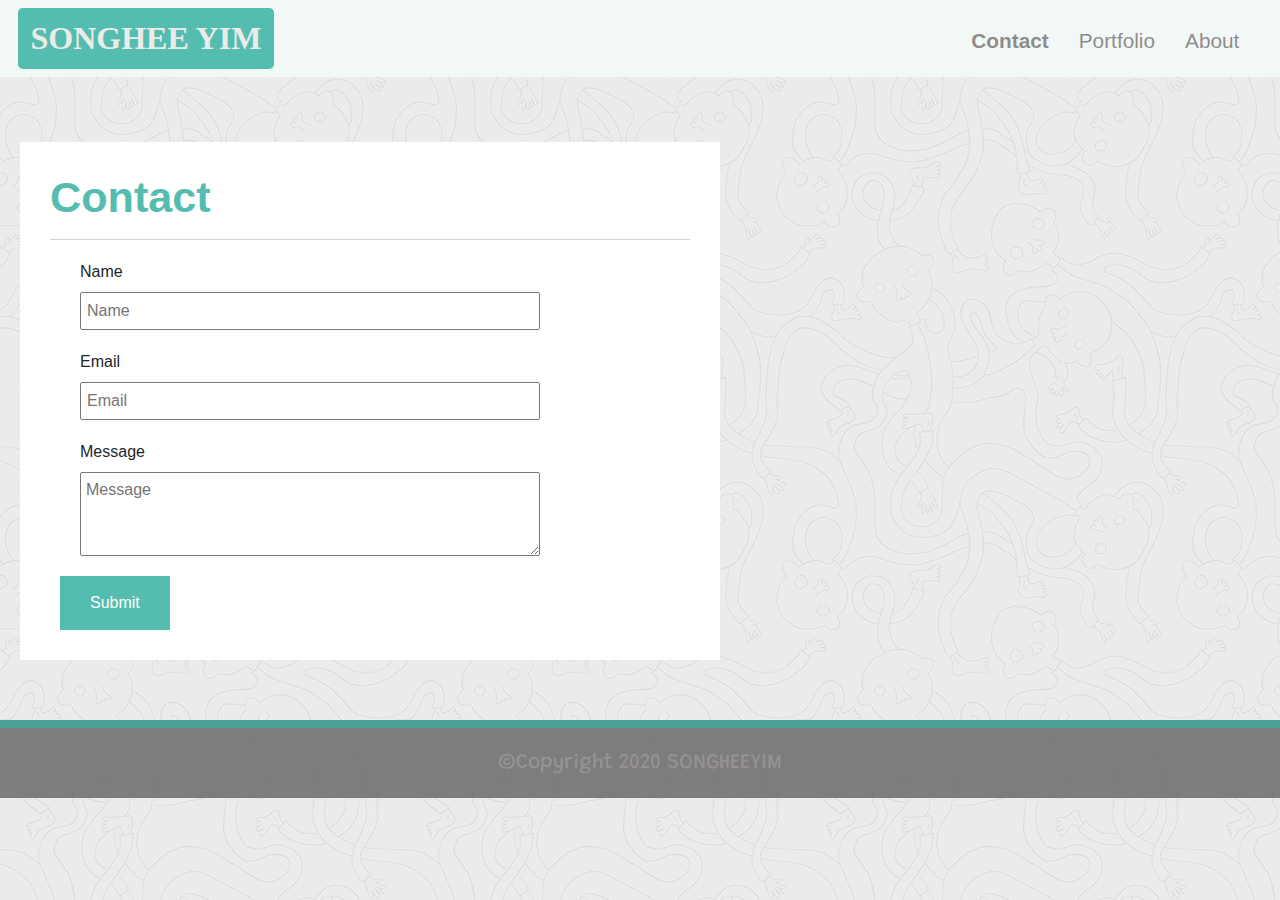
==== contact.html @ bf402188 "initial commit: webpage deployed" ====
<!DOCTYPE html>
<html lang="en">
<head>
    <meta charset="UTF-8">
    <meta name="viewport" content="width=s, initial-scale=1.0">
    <title>Document</title>
    <link rel="stylesheet" href="https://stackpath.bootstrapcdn.com/bootstrap/4.5.2/css/bootstrap.min.css" integrity="sha384-JcKb8q3iqJ61gNV9KGb8thSsNjpSL0n8PARn9HuZOnIxN0hoP+VmmDGMN5t9UJ0Z" crossorigin="anonymous">
    <link rel="stylesheet" href="assets/contact.css">
    <link href="https://fonts.googleapis.com/css2?family=Arvo&family=Dancing+Script&family=Grandstander:wght@500&family=Indie+Flower&display=swap" rel="stylesheet">
    <script src="https://code.jquery.com/jquery-3.5.1.slim.min.js" integrity="sha384-DfXdz2htPH0lsSSs5nCTpuj/zy4C+OGpamoFVy38MVBnE+IbbVYUew+OrCXaRkfj" crossorigin="anonymous"></script>
    <script src="https://cdn.jsdelivr.net/npm/popper.js@1.16.1/dist/umd/popper.min.js" integrity="sha384-9/reFTGAW83EW2RDu2S0VKaIzap3H66lZH81PoYlFhbGU+6BZp6G7niu735Sk7lN" crossorigin="anonymous"></script>
    <script src="https://stackpath.bootstrapcdn.com/bootstrap/4.5.2/js/bootstrap.min.js" integrity="sha384-B4gt1jrGC7Jh4AgTPSdUtOBvfO8shuf57BaghqFfPlYxofvL8/KUEfYiJOMMV+rV" crossorigin="anonymous"></script>

</head>
<body>
<!-- Head section  -->
    <div class='row ml-0 justify-content-between' id="headline">
        <header class="col- ml-0">
            SONGHEE YIM
        </header>

        <!-- Head_nav1: MOBILE / TABLET SCREEN navigation section -->
        <nav  class='col-' id="nav1">
            <div class="btn-group">
                <button type="button" class="btn btn-secondary" data-toggle="dropdown" aria-haspopup="true" aria-expanded="false">
                    <svg id="nav-icon">
                        <line fill='none' x1='0' y1='2' x2='30' y2='2' style="stroke: rgb(144, 155, 151); stroke-width: 2; stroke-linecap: round;"></line>
                        <line fill='none' x1='0' y1='10' x2='30' y2='10' style='stroke:  rgb(109, 187, 180); stroke-width: 2; stroke-linecap: round;'></line>
                        <line fill='none' x1='0' y1='18' x2='30' y2='18' style="stroke: rgb(37, 143, 107); stroke-width: 2; stroke-linecap: round;"></line>
                    </svg>
                </button>
                <!-- Nav1 dropdown menu section -->
                <div class="dropdown-menu dropdown-menu-right">
                    <button class="dropdown-item" id="dditem1" type="button"><a href="contact.html">Contact</a></button>
                    <button class="dropdown-item" id="dditem2" type="button"><a href="portfolio.html">Portfolio</a></button>
                    <button class="dropdown-item" id="dditem3" type="button"><a href="index.html">About</a></button>
                </div>
            </div>
        </nav>

        <!-- Head_nav2: DESKTOP SCREEN navigation section -->
        <nav id="nav2">
            <ul>
                <li id="contact"><a href="contact.html">Contact</a></li>
                <li id="portfolio"><a href="portfolio.html">Portfolio</a></li>
                <li id="about"><a href="index.html">About</a></li>
            </ul>
        </nav>
    </div>


<!-- Main paragraph | input section -->
    <section id="wrap">
        <main>
            <h2>Contact</h2>
            <hr id="hr-main">
            <form action="#" method="post">
                <div id="inputWrap">
                    <div id="input">
                        <label class="row ml-0 mr-0" for="name">Name</label>
                        <input class="row ml-0 mr-0" type="text" id="name" name="name" placeholder="Name">
                    </div>
                    <div id="input">
                        <label class="row ml-0 mr-0" for="email">Email</label>
                        <input class="row ml-0 mr-0" type="email" id="email" name="email" placeholder="Email">
                    </div>
                    <div id="input">    
                        <label class="row ml-0 mr-0" for="message">Message</label>
                        <textarea class="row ml-0 mr-0" name="message" rows="3" placeholder="Message"></textarea>
                    </div>
                </div>
                <div id="submitWrap">
                    <div class="row ml-0 mr-0" id="submit">
                        <input type="submit" value="Submit">
                    </div>
                </div>
            </form>
        </main>
    </section>
    <hr id="hr-footer">
<!-- copyright footer section -->
    <footer id="copyright-section">
        <div>&copy;Copyright 2020 SONGHEEYIM</div>
    </footer>
</body>
</html>
---- assets/contact.css ----
*{
    box-sizing: border-box;
}
body{
    background-image: url(./images/backgroundImage.png);
    background-repeat: repeat;
}
header{
    text-align: center;
    padding: 1% 2%;
    border-radius: 0.3rem;
    background: #54bdaf;
    font-size: 1.7rem;
    font-weight: bold;
    font-family: serif;
    color: rgb(236, 235, 232);
}
nav #nav-icon{
    width: 50px;
    height: 40px;
    padding: 20%;
    border-radius: 0.2rem;
    background-color: rgb(241, 248, 246);
}
ul #contact, ul #portfolio, ul #about{
    list-style-type: none;
    float: left;
    padding: 5px;
}
main h2{
    font-weight: bolder;
    font-size: 2.7rem;
    color: #54bdaf;
}
.btn, .btn-group{
    width: 55px;
    background-color: rgb(241, 248, 246);
    padding: 0;
    border: 0.3px solid rgb(207, 200, 200);
    border-radius: 0.2rem;
}
.dropdown-menu{
    font-family: 'Indie Flower', cursive;
    font-size: 1.5rem;
    min-width: 7rem;
}
#headline{
    padding: 8px 8px 8px 18px;
    width: 100%;
    background-color: rgb(241, 248, 246);
}
#nav1{
    margin-right: 3%;
    margin-top: 0.8%;
}
#dditem1,#dditem2,#dditem3 {
    padding: 6%;
} 
#dditem1 a,#dditem2 a, #dditem3 a{
    text-decoration: none;
    color: black;
}
#dditem1 a{
    font-weight: bolder;
}
#dditem1 a:hover,#dditem2 a:hover,#dditem3 a:hover{
    background-color: rgb(245, 208, 195);
}
#dditem1 a:active,#dditem2 a:active,#dditem3 a:active, .dropdown-item:active{
    background-color: rgb(236, 166, 140);
}
#nav2{
    font-family: sans-serif;
    visibility: hidden;
    position: absolute;
    top: 20px;
    font-size: 1.3rem;
}
#contact a, #portfolio a, #about a{
    text-decoration: none;
    border-radius: 2rem;
    color: rgba(116, 109, 109, 0.788);
    padding: 10px;
}
#contact a:hover, #portfolio a:hover, #about a:hover{
    background-color: rosybrown;
    color: rgb(63, 72, 80);
}
#wrap{
    padding:0;
    width:350px;
}
#wrap main{
    font-family: sans-serif;
    background: white;
    width: 350px;
    padding: 30px;
    margin: 65px 20px 60px 20px ;
}
#hr-main{
    background-color: rgb(238, 234, 234);
}
#inputWrap{
    padding: 0 30px;
}
#input{
    margin: 20px 0;
}
#input input, #input textarea{
    width: 100%;
    max-width: 350px;
    padding: 5px;
}
#submit input{
    background-color: #54bdaf;
    padding: 15px 30px;
    margin-left: 10px;
    border: none;
    color: white;
}
#hr-footer{
    border: 4px solid #4ba397;
    background-color: #4ba397;
    margin: 0;
}
#copyright-section div{
    width: 100%;
    background-color: #727070e5;
    text-align: center;
    padding: 10px 0;
    height: 40px;
    font-family: 'Grandstander', cursive;
    font-size: 10px;
    color: #979393;
}

/* media query break point set to tablet screen */
@media screen and (min-width:768px) and (max-width: 992px){
    header{
        font-size: 1.8rem;
        padding: 1% 2%;
    }
    #wrap main{
        width: 520px;
    }
    #copyright-section div{
        height: 70px;
        padding-top: 2.5%;
        font-size: 1rem;
    }
}
    
/* media query break point set to desktop screen */
@media screen and (min-width:992px){
    header{
        font-size: 2rem;
        padding: 0.5% 1%;
    }
    ul #contact {
        font-weight: bolder;
    }
    #nav1{
        visibility: hidden;
    }
    #nav2{
        visibility: visible;
        right: 2%;
    }
    #wrap main{
        width: 700px;
    }
    #input input, #input textarea{
        max-width: 460px;
    }
    #copyright-section div{
        height: 70px;
        padding-top: 20px;
        font-size: 1.3rem;
    }
}
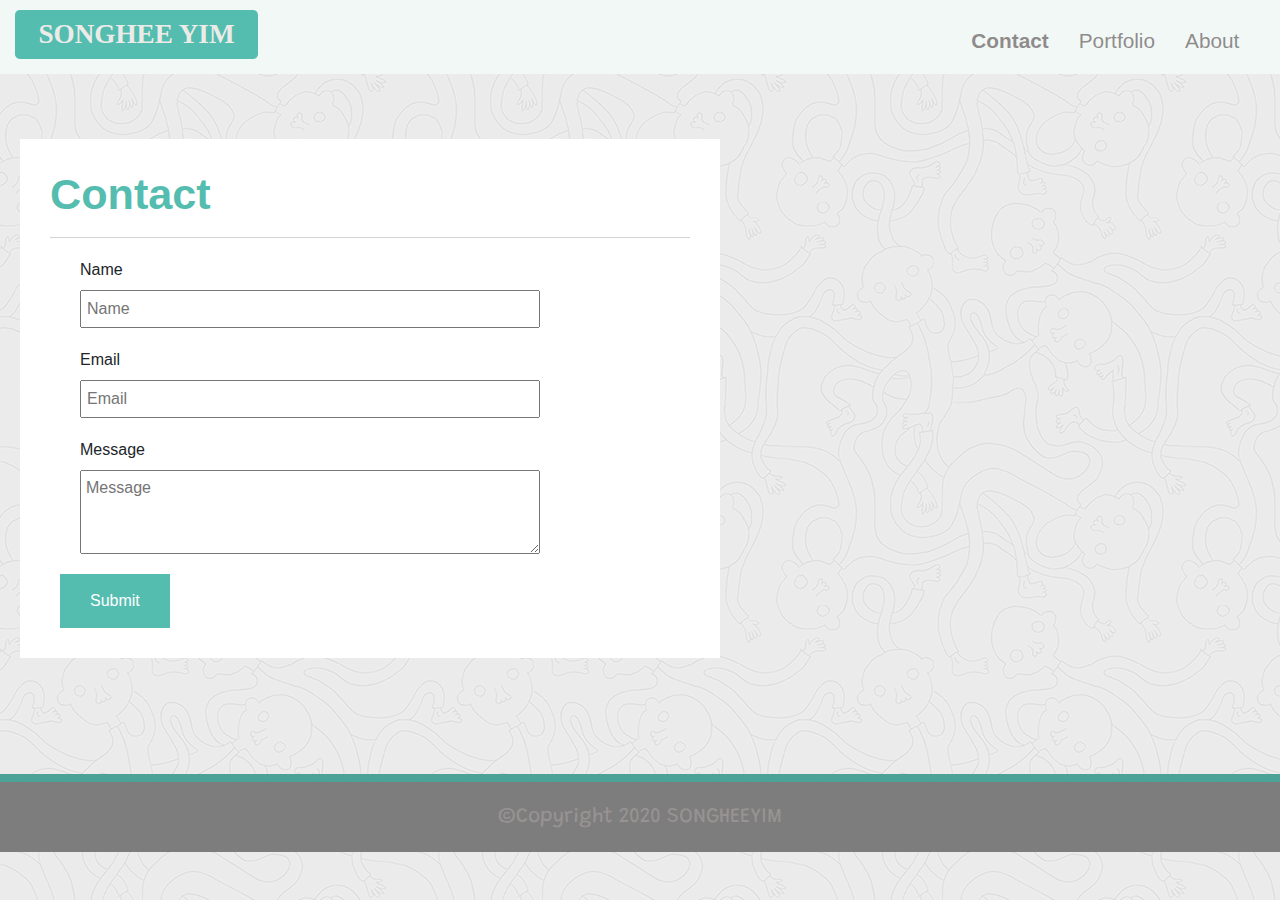
==== commit 0ace8461: "add bootstrap layout in the header" ====
--- a/contact.html
+++ b/contact.html
@@ -14,13 +14,15 @@
 </head>
 <body>
 <!-- Head section  -->
-    <div class='row ml-0 justify-content-between' id="headline">
-        <header class="col- ml-0">
-            SONGHEE YIM
+    <div class='row ml-0 mr-0' id="headline">
+        <header class="col-8 col-sm-5 col-md-4">
+            <div id="header-background">
+                SONGHEE YIM
+            </div>
         </header>
 
         <!-- Head_nav1: MOBILE / TABLET SCREEN navigation section -->
-        <nav  class='col-' id="nav1">
+        <nav  class="col-1 offset-2 col-sm-1 offset-sm-5 col-md-1 offset-md-6 pl-0 pr-0" id="nav1">
             <div class="btn-group">
                 <button type="button" class="btn btn-secondary" data-toggle="dropdown" aria-haspopup="true" aria-expanded="false">
                     <svg id="nav-icon">
--- a/assets/contact.css
+++ b/assets/contact.css
@@ -4,16 +4,6 @@
 body{
     background-image: url(./images/backgroundImage.png);
     background-repeat: repeat;
-}
-header{
-    text-align: center;
-    padding: 1% 2%;
-    border-radius: 0.3rem;
-    background: #54bdaf;
-    font-size: 1.7rem;
-    font-weight: bold;
-    font-family: serif;
-    color: rgb(236, 235, 232);
 }
 nav #nav-icon{
     width: 50px;
@@ -45,12 +35,21 @@
     min-width: 7rem;
 }
 #headline{
-    padding: 8px 8px 8px 18px;
-    width: 100%;
     background-color: rgb(241, 248, 246);
+    padding: 10px 0;
+}
+#header-background{
+    width: 243px;
+    text-align: center;
+    padding: 1% 2%;
+    border-radius: 0.3rem;
+    font-size: 1.7rem;
+    font-weight: bold;
+    font-family: serif;
+    color: rgb(236, 235, 232);
+    background-color:#54bdaf;
 }
 #nav1{
-    margin-right: 3%;
     margin-top: 0.8%;
 }
 #dditem1,#dditem2,#dditem3 {
@@ -88,12 +87,12 @@
 }
 #wrap{
     padding:0;
-    width:350px;
+    height: 635px
 }
 #wrap main{
     font-family: sans-serif;
     background: white;
-    width: 350px;
+    width: 91%;
     padding: 30px;
     margin: 65px 20px 60px 20px ;
 }
@@ -138,7 +137,6 @@
 @media screen and (min-width:768px) and (max-width: 992px){
     header{
         font-size: 1.8rem;
-        padding: 1% 2%;
     }
     #wrap main{
         width: 520px;
@@ -152,10 +150,6 @@
     
 /* media query break point set to desktop screen */
 @media screen and (min-width:992px){
-    header{
-        font-size: 2rem;
-        padding: 0.5% 1%;
-    }
     ul #contact {
         font-weight: bolder;
     }
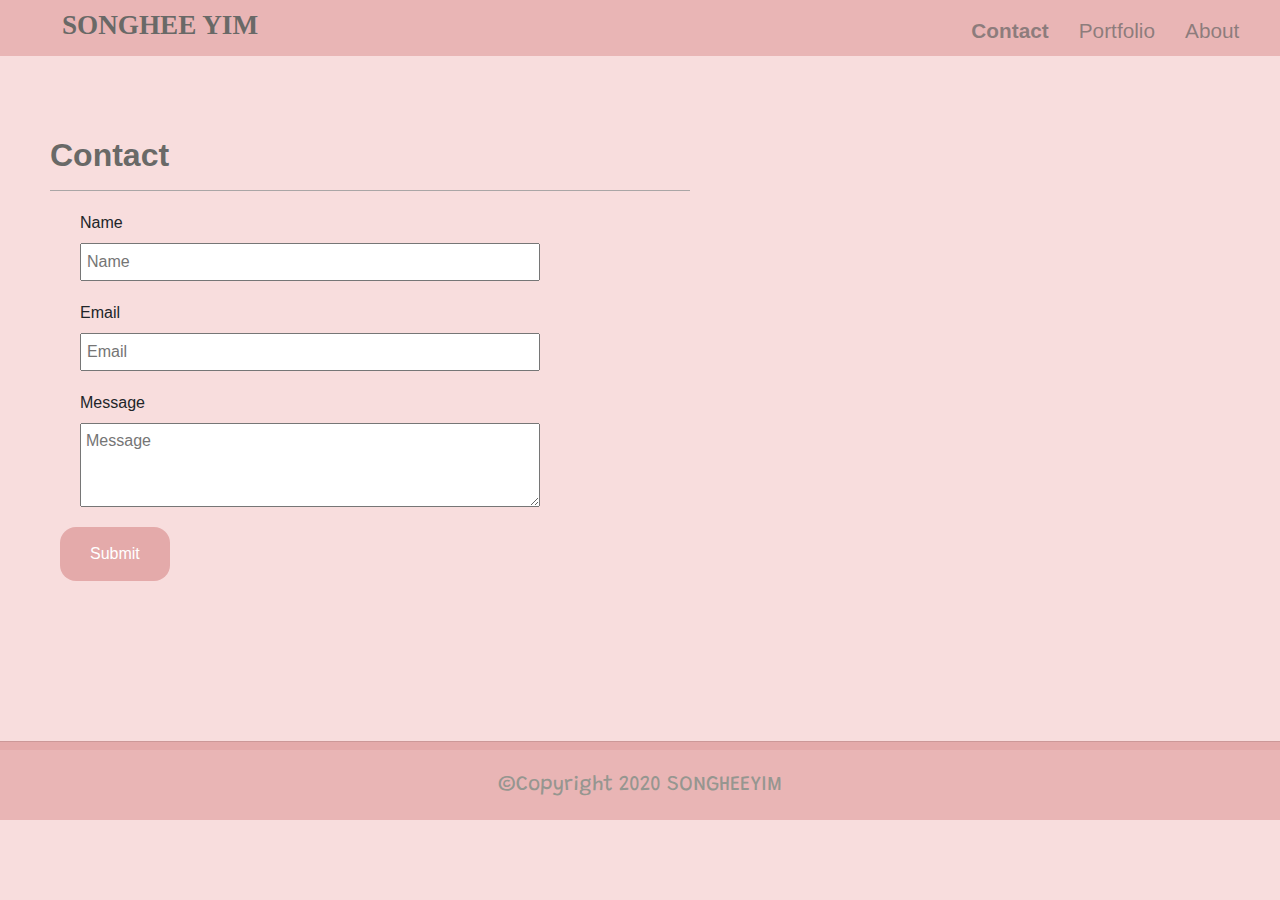
==== commit 8d1ede6e: "Change nav1 button to bootstrap nav button | css color style change" ====
--- a/contact.html
+++ b/contact.html
@@ -15,21 +15,15 @@
 <body>
 <!-- Head section  -->
     <div class='row ml-0 mr-0' id="headline">
-        <header class="col-8 col-sm-5 col-md-4">
-            <div id="header-background">
+        <header class="col-8 col-sm-5 col-md-4 col-lg-3">
                 SONGHEE YIM
-            </div>
         </header>
 
         <!-- Head_nav1: MOBILE / TABLET SCREEN navigation section -->
-        <nav  class="col-1 offset-2 col-sm-1 offset-sm-5 col-md-1 offset-md-6 pl-0 pr-0" id="nav1">
+        <nav class="col-2 offset-2 col-sm-2 offset-sm-5 col-md-1 offset-md-7 col-lg-2 offset-lg-7 pl-0 pr-0 navbar navbar-light " id="nav1">
             <div class="btn-group">
-                <button type="button" class="btn btn-secondary" data-toggle="dropdown" aria-haspopup="true" aria-expanded="false">
-                    <svg id="nav-icon">
-                        <line fill='none' x1='0' y1='2' x2='30' y2='2' style="stroke: rgb(144, 155, 151); stroke-width: 2; stroke-linecap: round;"></line>
-                        <line fill='none' x1='0' y1='10' x2='30' y2='10' style='stroke:  rgb(109, 187, 180); stroke-width: 2; stroke-linecap: round;'></line>
-                        <line fill='none' x1='0' y1='18' x2='30' y2='18' style="stroke: rgb(37, 143, 107); stroke-width: 2; stroke-linecap: round;"></line>
-                    </svg>
+                <button type="button" class="navbar-toggler" data-toggle="dropdown" aria-haspopup="true" aria-expanded="false">
+                    <span class="navbar-toggler-icon"></span>
                 </button>
                 <!-- Nav1 dropdown menu section -->
                 <div class="dropdown-menu dropdown-menu-right">
@@ -37,7 +31,7 @@
                     <button class="dropdown-item" id="dditem2" type="button"><a href="portfolio.html">Portfolio</a></button>
                     <button class="dropdown-item" id="dditem3" type="button"><a href="index.html">About</a></button>
                 </div>
-            </div>
+                </div>
         </nav>
 
         <!-- Head_nav2: DESKTOP SCREEN navigation section -->
--- a/assets/contact.css
+++ b/assets/contact.css
@@ -2,15 +2,17 @@
     box-sizing: border-box;
 }
 body{
-    background-image: url(./images/backgroundImage.png);
+    background-color: #f8dddd;
     background-repeat: repeat;
 }
-nav #nav-icon{
-    width: 50px;
-    height: 40px;
-    padding: 20%;
-    border-radius: 0.2rem;
-    background-color: rgb(241, 248, 246);
+header{
+    text-align: center;
+    padding: 5px 0;
+    font-size: 1.7rem;
+    font-weight: bold;
+    font-family: serif;
+    color: rgb(105, 105, 103);
+    background-color:#e9b5b5;
 }
 ul #contact, ul #portfolio, ul #about{
     list-style-type: none;
@@ -19,38 +21,21 @@
 }
 main h2{
     font-weight: bolder;
-    font-size: 2.7rem;
-    color: #54bdaf;
+    color: rgb(105, 105, 103);
 }
 .btn, .btn-group{
-    width: 55px;
     background-color: rgb(241, 248, 246);
-    padding: 0;
-    border: 0.3px solid rgb(207, 200, 200);
-    border-radius: 0.2rem;
+    border-radius: 2rem;
+}
+.navbar-toggler{
+    border-radius: 2rem;
 }
 .dropdown-menu{
     font-family: 'Indie Flower', cursive;
-    font-size: 1.5rem;
     min-width: 7rem;
 }
 #headline{
-    background-color: rgb(241, 248, 246);
-    padding: 10px 0;
-}
-#header-background{
-    width: 243px;
-    text-align: center;
-    padding: 1% 2%;
-    border-radius: 0.3rem;
-    font-size: 1.7rem;
-    font-weight: bold;
-    font-family: serif;
-    color: rgb(236, 235, 232);
-    background-color:#54bdaf;
-}
-#nav1{
-    margin-top: 0.8%;
+    background-color:#e9b5b5;
 }
 #dditem1,#dditem2,#dditem3 {
     padding: 6%;
@@ -72,7 +57,7 @@
     font-family: sans-serif;
     visibility: hidden;
     position: absolute;
-    top: 20px;
+    top: 10px;
     font-size: 1.3rem;
 }
 #contact a, #portfolio a, #about a{
@@ -91,13 +76,12 @@
 }
 #wrap main{
     font-family: sans-serif;
-    background: white;
     width: 91%;
     padding: 30px;
-    margin: 65px 20px 60px 20px ;
+    margin: 50px 15px 0px 20px ;
 }
 #hr-main{
-    background-color: rgb(238, 234, 234);
+    background-color: rgb(190, 185, 185);
 }
 #inputWrap{
     padding: 0 30px;
@@ -111,26 +95,28 @@
     padding: 5px;
 }
 #submit input{
-    background-color: #54bdaf;
+    background-color:  #e4aaaa;
+    border-radius: 1rem;
     padding: 15px 30px;
     margin-left: 10px;
     border: none;
     color: white;
 }
 #hr-footer{
-    border: 4px solid #4ba397;
-    background-color: #4ba397;
+    width:100%;
+    padding: 4px 0;
+    background-color: #e4aaaa;
     margin: 0;
 }
 #copyright-section div{
     width: 100%;
-    background-color: #727070e5;
+    background-color: #e9b5b5;
     text-align: center;
-    padding: 10px 0;
-    height: 40px;
+    padding: 3px 0;
+    height: 22px;
     font-family: 'Grandstander', cursive;
     font-size: 10px;
-    color: #979393;
+    color: rgb(150, 150, 144);
 }
 
 /* media query break point set to tablet screen */
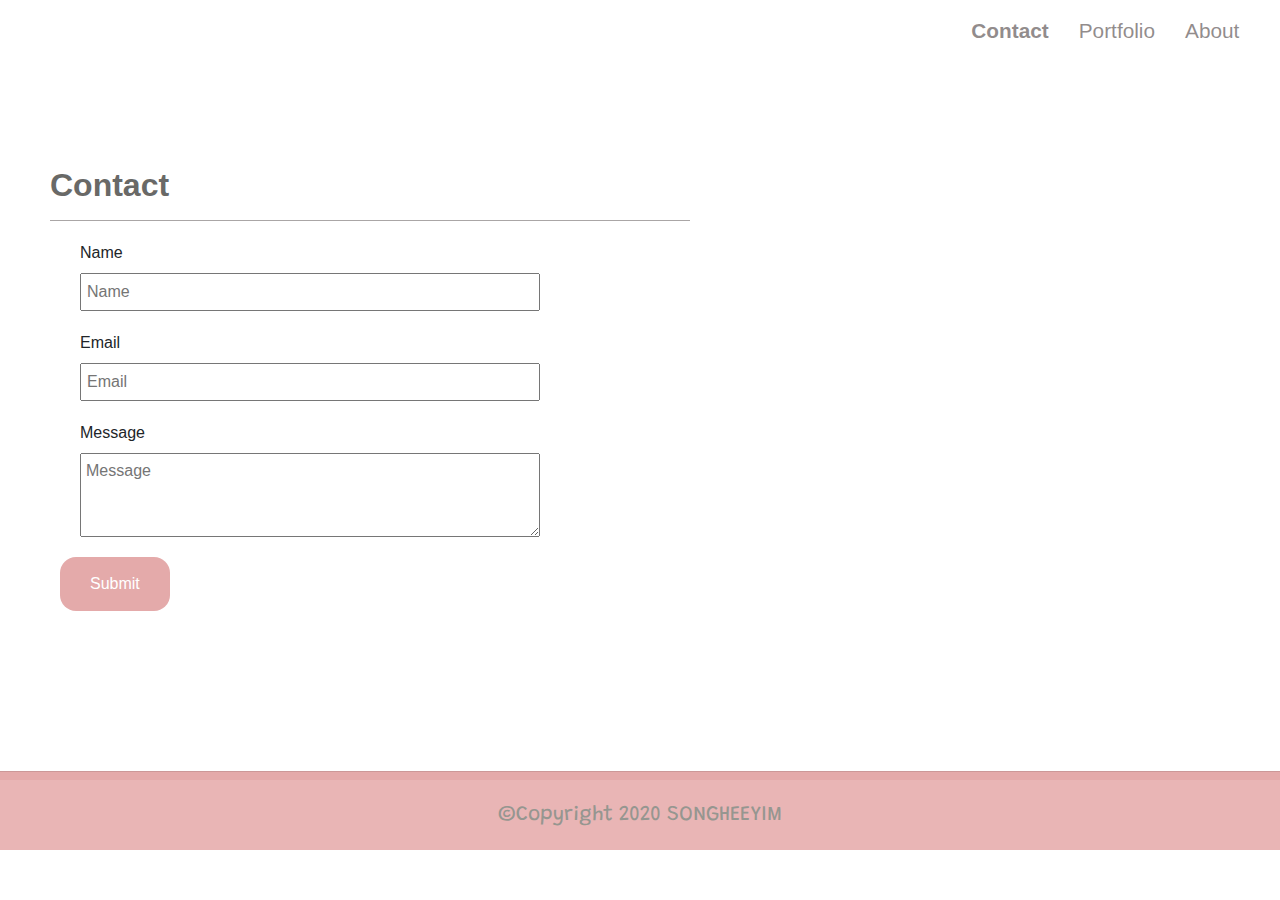
==== commit 1dc57a5e: "change header and navbar layout and design" ====
--- a/contact.html
+++ b/contact.html
@@ -10,41 +10,39 @@
     <script src="https://code.jquery.com/jquery-3.5.1.slim.min.js" integrity="sha384-DfXdz2htPH0lsSSs5nCTpuj/zy4C+OGpamoFVy38MVBnE+IbbVYUew+OrCXaRkfj" crossorigin="anonymous"></script>
     <script src="https://cdn.jsdelivr.net/npm/popper.js@1.16.1/dist/umd/popper.min.js" integrity="sha384-9/reFTGAW83EW2RDu2S0VKaIzap3H66lZH81PoYlFhbGU+6BZp6G7niu735Sk7lN" crossorigin="anonymous"></script>
     <script src="https://stackpath.bootstrapcdn.com/bootstrap/4.5.2/js/bootstrap.min.js" integrity="sha384-B4gt1jrGC7Jh4AgTPSdUtOBvfO8shuf57BaghqFfPlYxofvL8/KUEfYiJOMMV+rV" crossorigin="anonymous"></script>
-
+    <link
+      rel="stylesheet"
+      href="https://use.fontawesome.com/releases/v5.8.1/css/all.css"
+      integrity="sha384-50oBUHEmvpQ+1lW4y57PTFmhCaXp0ML5d60M1M7uH2+nqUivzIebhndOJK28anvf"
+      crossorigin="anonymous"
+    />
 </head>
 <body>
-<!-- Head section  -->
-    <div class='row ml-0 mr-0' id="headline">
-        <header class="col-8 col-sm-5 col-md-4 col-lg-3">
-                SONGHEE YIM
+  <!-- Head_nav1: MOBILE / TABLET SCREEN navigation section -->
+    <nav  class="navbar navbar-dark bg-dark " id="nav1">
+        <button class="navbar-toggler" data-toggle="collapse" data-target="#navbarToggleExternalContent" aria-controls="navbarToggleExternalContent" aria-expanded="false" aria-label="Toggle navigation">
+            <i class="fa fa-bars fa-2x" aria-hidden="true"></i>
+        </button>
+        <header id="headline">
+            SONGHEE YIM
         </header>
-
-        <!-- Head_nav1: MOBILE / TABLET SCREEN navigation section -->
-        <nav class="col-2 offset-2 col-sm-2 offset-sm-5 col-md-1 offset-md-7 col-lg-2 offset-lg-7 pl-0 pr-0 navbar navbar-light " id="nav1">
-            <div class="btn-group">
-                <button type="button" class="navbar-toggler" data-toggle="dropdown" aria-haspopup="true" aria-expanded="false">
-                    <span class="navbar-toggler-icon"></span>
-                </button>
-                <!-- Nav1 dropdown menu section -->
-                <div class="dropdown-menu dropdown-menu-right">
-                    <button class="dropdown-item" id="dditem1" type="button"><a href="contact.html">Contact</a></button>
-                    <button class="dropdown-item" id="dditem2" type="button"><a href="portfolio.html">Portfolio</a></button>
-                    <button class="dropdown-item" id="dditem3" type="button"><a href="index.html">About</a></button>
-                </div>
-                </div>
-        </nav>
-
-        <!-- Head_nav2: DESKTOP SCREEN navigation section -->
-        <nav id="nav2">
-            <ul>
-                <li id="contact"><a href="contact.html">Contact</a></li>
-                <li id="portfolio"><a href="portfolio.html">Portfolio</a></li>
-                <li id="about"><a href="index.html">About</a></li>
-            </ul>
-        </nav>
-    </div>
-
-
+        <!-- Nav1 dropdown menu section -->
+        <div class="collapse" id="navbarToggleExternalContent">
+            <div class="bg-dark">
+                <a class="list-group-item text-muted" id="dditem1" href="contact.html">Contact</a>
+                <a class="list-group-item text-muted" id="dditem2" href="portfolio.html">Portfolio</a>
+                <a class="list-group-item text-muted" id="dditem3" href="index.html">About</a>
+            </div>
+        </div>
+    </nav>
+    <!-- Head_nav2: DESKTOP SCREEN navigation section -->
+    <nav id="nav2">
+        <ul>
+            <li id="contact"><a href="contact.html">Contact</a></li>
+            <li id="portfolio"><a href="portfolio.html">Portfolio</a></li>
+            <li id="about"><a href="index.html">About</a></li>
+        </ul>
+    </nav>
 <!-- Main paragraph | input section -->
     <section id="wrap">
         <main>
--- a/assets/contact.css
+++ b/assets/contact.css
@@ -1,18 +1,12 @@
 *{
     box-sizing: border-box;
 }
-body{
-    background-color: #f8dddd;
-    background-repeat: repeat;
-}
 header{
-    text-align: center;
     padding: 5px 0;
-    font-size: 1.7rem;
+    font-size: 2.5rem;
     font-weight: bold;
     font-family: serif;
-    color: rgb(105, 105, 103);
-    background-color:#e9b5b5;
+    color: rgb(177, 177, 172);
 }
 ul #contact, ul #portfolio, ul #about{
     list-style-type: none;
@@ -23,35 +17,23 @@
     font-weight: bolder;
     color: rgb(105, 105, 103);
 }
-.btn, .btn-group{
-    background-color: rgb(241, 248, 246);
-    border-radius: 2rem;
+.navbar-toggler,.navbar-toggler:active, .navbar-toggler:focus{
+    outline: none;
+    border: none;
+    padding: 0;
 }
-.navbar-toggler{
-    border-radius: 2rem;
+#navbarToggleExternalContent a{
+    border: none;
+    font-family: 'Indie Flower', cursive;
+    background-color: #343a40;
+    font-size: 2rem;
+    padding: 0;
 }
-.dropdown-menu{
-    font-family: 'Indie Flower', cursive;
-    min-width: 7rem;
+#dditem1,#dditem2, #dditem3{
+    text-decoration: none;
 }
-#headline{
-    background-color:#e9b5b5;
-}
-#dditem1,#dditem2,#dditem3 {
-    padding: 6%;
-} 
-#dditem1 a,#dditem2 a, #dditem3 a{
-    text-decoration: none;
-    color: black;
-}
-#dditem1 a{
+#dditem1{
     font-weight: bolder;
-}
-#dditem1 a:hover,#dditem2 a:hover,#dditem3 a:hover{
-    background-color: rgb(245, 208, 195);
-}
-#dditem1 a:active,#dditem2 a:active,#dditem3 a:active, .dropdown-item:active{
-    background-color: rgb(236, 166, 140);
 }
 #nav2{
     font-family: sans-serif;
@@ -101,6 +83,10 @@
     margin-left: 10px;
     border: none;
     color: white;
+}
+#submitWrap input:hover{
+    background-color: #e9b5b5;
+    outline: none;
 }
 #hr-footer{
     width:100%;
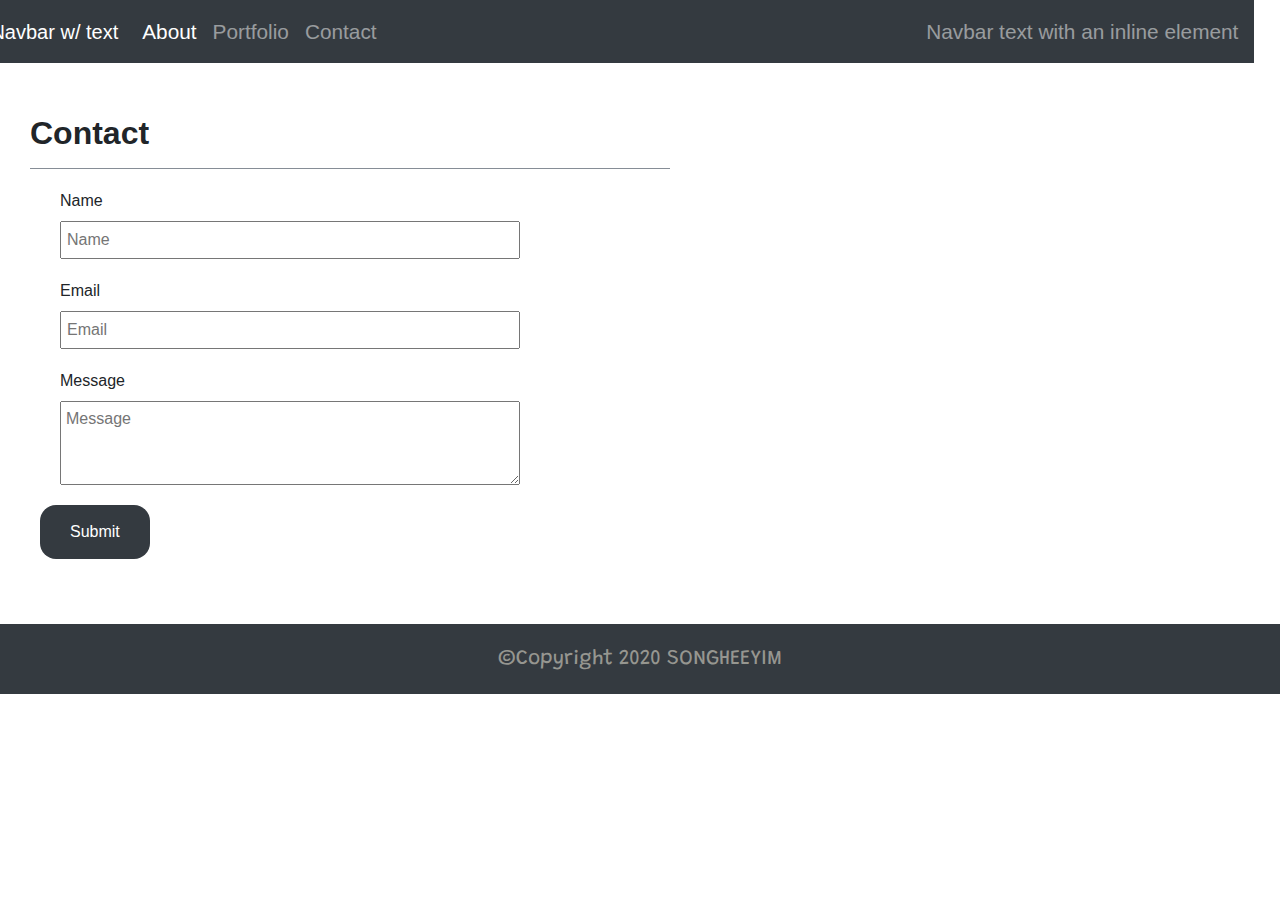
==== commit 9e8138f7: "mobile screen layout and style change" ====
--- a/contact.html
+++ b/contact.html
@@ -20,30 +20,45 @@
 <body>
   <!-- Head_nav1: MOBILE / TABLET SCREEN navigation section -->
     <nav  class="navbar navbar-dark bg-dark " id="nav1">
+        <header id="headline">
+            SONGHEE YIM
+        </header>
         <button class="navbar-toggler" data-toggle="collapse" data-target="#navbarToggleExternalContent" aria-controls="navbarToggleExternalContent" aria-expanded="false" aria-label="Toggle navigation">
             <i class="fa fa-bars fa-2x" aria-hidden="true"></i>
         </button>
-        <header id="headline">
-            SONGHEE YIM
-        </header>
         <!-- Nav1 dropdown menu section -->
         <div class="collapse" id="navbarToggleExternalContent">
             <div class="bg-dark">
+                <a class="list-group-item text-muted" id="dditem3" href="index.html">About</a>
+                <a class="list-group-item text-muted" id="dditem2" href="portfolio.html">Portfolio</a>
                 <a class="list-group-item text-muted" id="dditem1" href="contact.html">Contact</a>
-                <a class="list-group-item text-muted" id="dditem2" href="portfolio.html">Portfolio</a>
-                <a class="list-group-item text-muted" id="dditem3" href="index.html">About</a>
             </div>
         </div>
     </nav>
-    <!-- Head_nav2: DESKTOP SCREEN navigation section -->
-    <nav id="nav2">
-        <ul>
-            <li id="contact"><a href="contact.html">Contact</a></li>
-            <li id="portfolio"><a href="portfolio.html">Portfolio</a></li>
-            <li id="about"><a href="index.html">About</a></li>
-        </ul>
-    </nav>
-<!-- Main paragraph | input section -->
+     <!-- Head_nav2: DESKTOP SCREEN navigation section -->
+     <nav class="navbar navbar-expand-lg navbar-dark bg-dark" id="nav2">
+        <a class="navbar-brand" href="#">Navbar w/ text</a>
+        <button class="navbar-toggler" type="button" data-toggle="collapse" data-target="#navbarText" aria-controls="navbarText" aria-expanded="false" aria-label="Toggle navigation">
+          <span class="navbar-toggler-icon"></span>
+        </button>
+        <div class="collapse navbar-collapse" id="navbarText">
+          <ul class="navbar-nav mr-auto">
+            <li class="nav-item active">
+              <a class="nav-link" href="index.html">About</a>
+            </li>
+            <li class="nav-item">
+              <a class="nav-link" href="portfolio.html">Portfolio</a>
+            </li>
+            <li class="nav-item">
+              <a class="nav-link" href="contact.html">Contact<span class="sr-only">(current)</span></a>
+            </li>
+          </ul>
+        </div>
+          <span class="navbar-text">
+            Navbar text with an inline element
+          </span>
+      </nav>
+    <!-- Main paragraph | input section -->
     <section id="wrap">
         <main>
             <h2>Contact</h2>
@@ -71,7 +86,6 @@
             </form>
         </main>
     </section>
-    <hr id="hr-footer">
 <!-- copyright footer section -->
     <footer id="copyright-section">
         <div>&copy;Copyright 2020 SONGHEEYIM</div>
--- a/assets/contact.css
+++ b/assets/contact.css
@@ -2,11 +2,11 @@
     box-sizing: border-box;
 }
 header{
-    padding: 5px 0;
-    font-size: 2.5rem;
+    padding: 10px 0;
+    font-size: 2rem;
     font-weight: bold;
     font-family: serif;
-    color: rgb(177, 177, 172);
+    color: #c9d2dd;
 }
 ul #contact, ul #portfolio, ul #about{
     list-style-type: none;
@@ -15,18 +15,25 @@
 }
 main h2{
     font-weight: bolder;
-    color: rgb(105, 105, 103);
+}
+hr{
+    background-color: #969ea7;
+}
+i{
+    color:#a78898;
 }
 .navbar-toggler,.navbar-toggler:active, .navbar-toggler:focus{
     outline: none;
     border: none;
     padding: 0;
 }
+#dditem1,#dditem2, #dditem3{
+    text-decoration: none;
+}
 #navbarToggleExternalContent a{
     border: none;
-    font-family: 'Indie Flower', cursive;
-    background-color: #343a40;
-    font-size: 2rem;
+    background-color:  #343a40;;
+    font-size: 1.5rem;
     padding: 0;
 }
 #dditem1,#dditem2, #dditem3{
@@ -36,34 +43,21 @@
     font-weight: bolder;
 }
 #nav2{
+    width: 100%;
     font-family: sans-serif;
+    position: absolute;
+    top: 0;
     visibility: hidden;
-    position: absolute;
-    top: 10px;
     font-size: 1.3rem;
-}
-#contact a, #portfolio a, #about a{
-    text-decoration: none;
-    border-radius: 2rem;
-    color: rgba(116, 109, 109, 0.788);
-    padding: 10px;
-}
-#contact a:hover, #portfolio a:hover, #about a:hover{
-    background-color: rosybrown;
-    color: rgb(63, 72, 80);
 }
 #wrap{
     padding:0;
-    height: 635px
+    height: 540px
 }
 #wrap main{
     font-family: sans-serif;
     width: 91%;
     padding: 30px;
-    margin: 50px 15px 0px 20px ;
-}
-#hr-main{
-    background-color: rgb(190, 185, 185);
 }
 #inputWrap{
     padding: 0 30px;
@@ -77,7 +71,7 @@
     padding: 5px;
 }
 #submit input{
-    background-color:  #e4aaaa;
+    background-color:#343a40;
     border-radius: 1rem;
     padding: 15px 30px;
     margin-left: 10px;
@@ -88,12 +82,6 @@
     background-color: #e9b5b5;
     outline: none;
 }
-#hr-footer{
-    width:100%;
-    padding: 4px 0;
-    background-color: #e4aaaa;
-    margin: 0;
-}
 #copyright-section div{
     width: 100%;
     background-color: #e9b5b5;
@@ -102,6 +90,7 @@
     height: 22px;
     font-family: 'Grandstander', cursive;
     font-size: 10px;
+    background-color:#343a40;;
     color: rgb(150, 150, 144);
 }
 
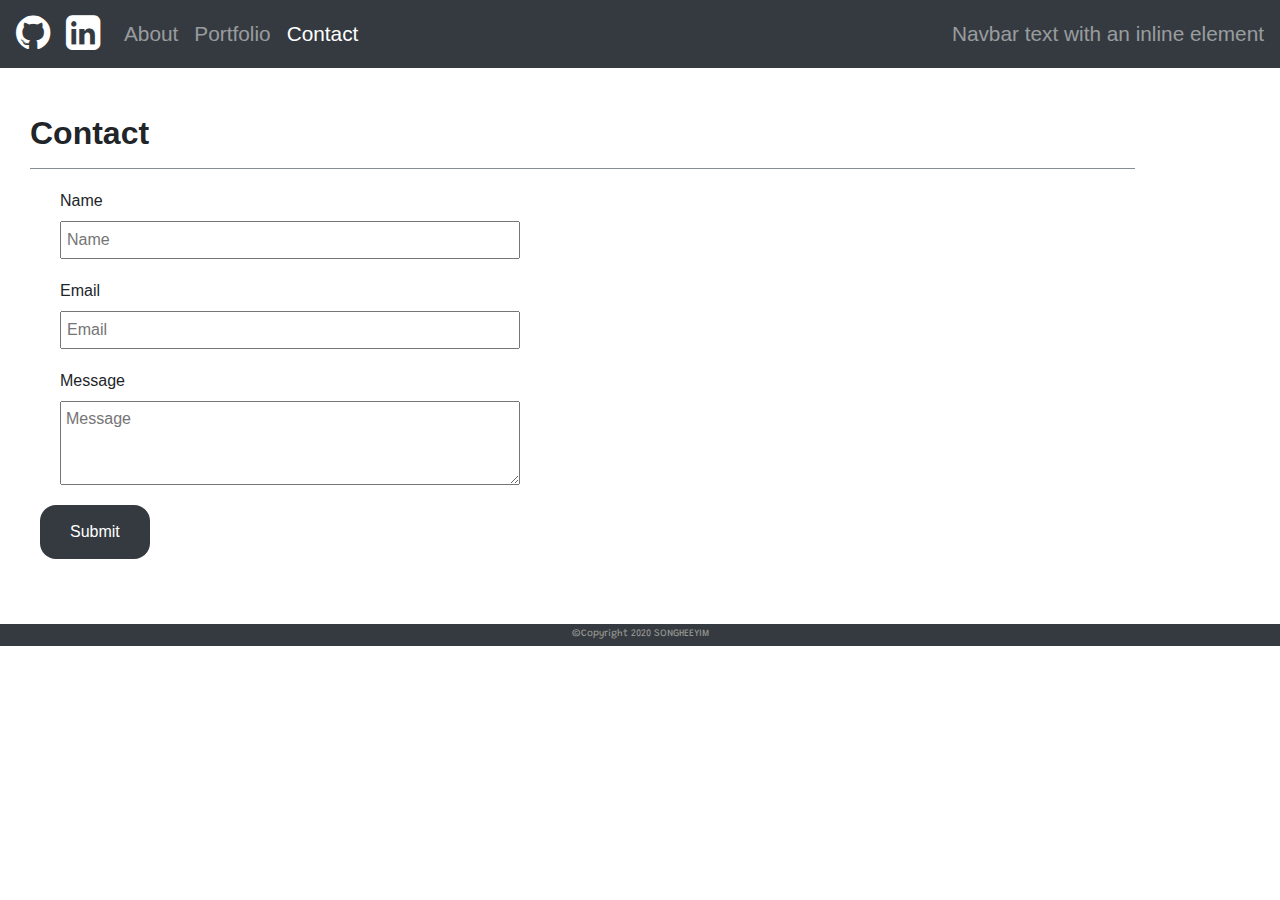
==== commit bdef27c9: "add icon for links" ====
--- a/contact.html
+++ b/contact.html
@@ -16,9 +16,11 @@
       integrity="sha384-50oBUHEmvpQ+1lW4y57PTFmhCaXp0ML5d60M1M7uH2+nqUivzIebhndOJK28anvf"
       crossorigin="anonymous"
     />
+    <link rel="stylesheet" href="https://cdnjs.cloudflare.com/ajax/libs/font-awesome/4.7.0/css/font-awesome.min.css">
 </head>
 <body>
   <!-- Head_nav1: MOBILE / TABLET SCREEN navigation section -->
+  <div>
     <nav  class="navbar navbar-dark bg-dark " id="nav1">
         <header id="headline">
             SONGHEE YIM
@@ -26,30 +28,36 @@
         <button class="navbar-toggler" data-toggle="collapse" data-target="#navbarToggleExternalContent" aria-controls="navbarToggleExternalContent" aria-expanded="false" aria-label="Toggle navigation">
             <i class="fa fa-bars fa-2x" aria-hidden="true"></i>
         </button>
-        <!-- Nav1 dropdown menu section -->
-        <div class="collapse" id="navbarToggleExternalContent">
-            <div class="bg-dark">
-                <a class="list-group-item text-muted" id="dditem3" href="index.html">About</a>
-                <a class="list-group-item text-muted" id="dditem2" href="portfolio.html">Portfolio</a>
-                <a class="list-group-item text-muted" id="dditem1" href="contact.html">Contact</a>
-            </div>
+    </nav>
+    <!-- Nav1 dropdown menu section -->
+    <div class="collapse" id="navbarToggleExternalContent">
+        <div class="bg-dark">
+            <a class="list-group-item text-muted" id="dditem3" href="index.html">About</a>
+            <a class="list-group-item text-muted" id="dditem2" href="portfolio.html">Portfolio</a>
+            <a class="list-group-item text-muted" id="dditem1" href="contact.html">Contact</a>
         </div>
-    </nav>
+    </div>
+</div>
      <!-- Head_nav2: DESKTOP SCREEN navigation section -->
      <nav class="navbar navbar-expand-lg navbar-dark bg-dark" id="nav2">
-        <a class="navbar-brand" href="#">Navbar w/ text</a>
+        <a class="navbar-brand" href="https://github.com/Songhee95">
+            <i class="fa fa-github fa-2x" aria-hidden="true"></i>
+        </a>
+        <a class="navbar-brand" href="https://www.linkedin.com/in/songhee-y-821442167/">
+            <i class="fa fa-linkedin-square fa-2x" aria-hidden="true"></i>
+        </a>
         <button class="navbar-toggler" type="button" data-toggle="collapse" data-target="#navbarText" aria-controls="navbarText" aria-expanded="false" aria-label="Toggle navigation">
           <span class="navbar-toggler-icon"></span>
         </button>
         <div class="collapse navbar-collapse" id="navbarText">
           <ul class="navbar-nav mr-auto">
-            <li class="nav-item active">
+            <li class="nav-item">
               <a class="nav-link" href="index.html">About</a>
             </li>
             <li class="nav-item">
               <a class="nav-link" href="portfolio.html">Portfolio</a>
             </li>
-            <li class="nav-item">
+            <li class="nav-item active">
               <a class="nav-link" href="contact.html">Contact<span class="sr-only">(current)</span></a>
             </li>
           </ul>
--- a/assets/contact.css
+++ b/assets/contact.css
@@ -19,7 +19,7 @@
 hr{
     background-color: #969ea7;
 }
-i{
+.fa-bars{
     color:#a78898;
 }
 .navbar-toggler,.navbar-toggler:active, .navbar-toggler:focus{
@@ -34,7 +34,6 @@
     border: none;
     background-color:  #343a40;;
     font-size: 1.5rem;
-    padding: 0;
 }
 #dditem1,#dditem2, #dditem3{
     text-decoration: none;
@@ -93,43 +92,16 @@
     background-color:#343a40;;
     color: rgb(150, 150, 144);
 }
-
-/* media query break point set to tablet screen */
-@media screen and (min-width:768px) and (max-width: 992px){
-    header{
-        font-size: 1.8rem;
-    }
-    #wrap main{
-        width: 520px;
-    }
-    #copyright-section div{
-        height: 70px;
-        padding-top: 2.5%;
-        font-size: 1rem;
-    }
-}
     
 /* media query break point set to desktop screen */
 @media screen and (min-width:992px){
-    ul #contact {
-        font-weight: bolder;
-    }
     #nav1{
         visibility: hidden;
     }
     #nav2{
         visibility: visible;
-        right: 2%;
-    }
-    #wrap main{
-        width: 700px;
     }
     #input input, #input textarea{
         max-width: 460px;
     }
-    #copyright-section div{
-        height: 70px;
-        padding-top: 20px;
-        font-size: 1.3rem;
-    }
 }